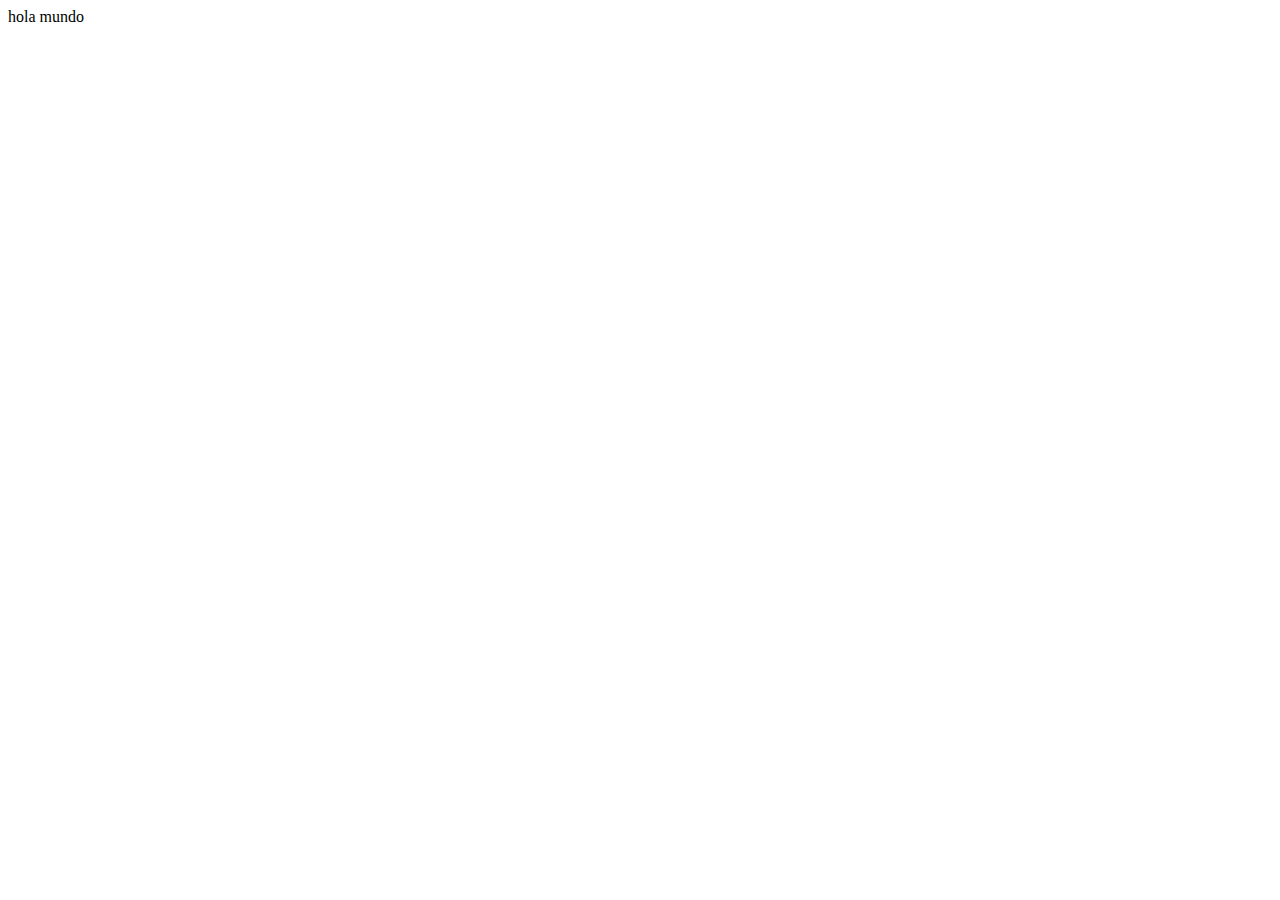
==== index.html @ 7c6a1bd4 "se agrega el index.html" ====
<!DOCTYPE html>
<html lang="en">
<head>
    <meta charset="UTF-8">
    <meta name="viewport" content="width=device-width, initial-scale=1.0">
    <title>Document</title>
</head>
<body>
    hola mundo
</body>
</html>
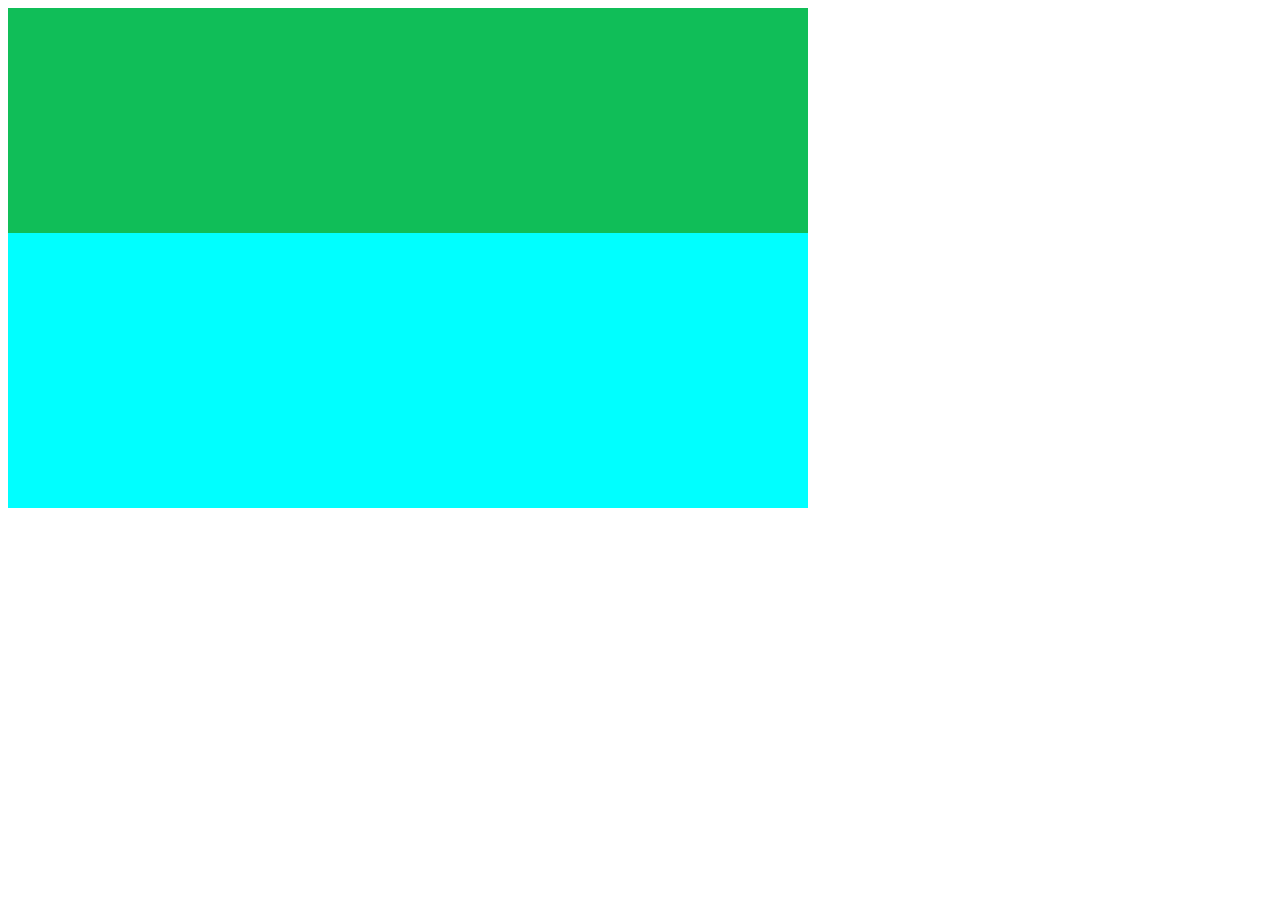
==== commit 7d9f04ee: "se agrega archivo css, y se agrega los contenedores principales y secundarios" ====
--- a/index.html
+++ b/index.html
@@ -3,9 +3,14 @@
 <head>
     <meta charset="UTF-8">
     <meta name="viewport" content="width=device-width, initial-scale=1.0">
+  <link rel="stylesheet" href="/styles.css">
     <title>Document</title>
+
 </head>
 <body>
-    hola mundo
+    <div class="container">
+        <div class="container-community"></div>
+        
+    </div>
 </body>
 </html>--- a/styles.css
+++ b/styles.css
@@ -0,0 +1,10 @@
+.container{
+    background-color: aqua;
+    width: 800px;
+    height: 500px;
+}
+.container-community{
+    background-color: rgb(16, 190, 88);
+    width: 100%;
+    height: 45%;
+}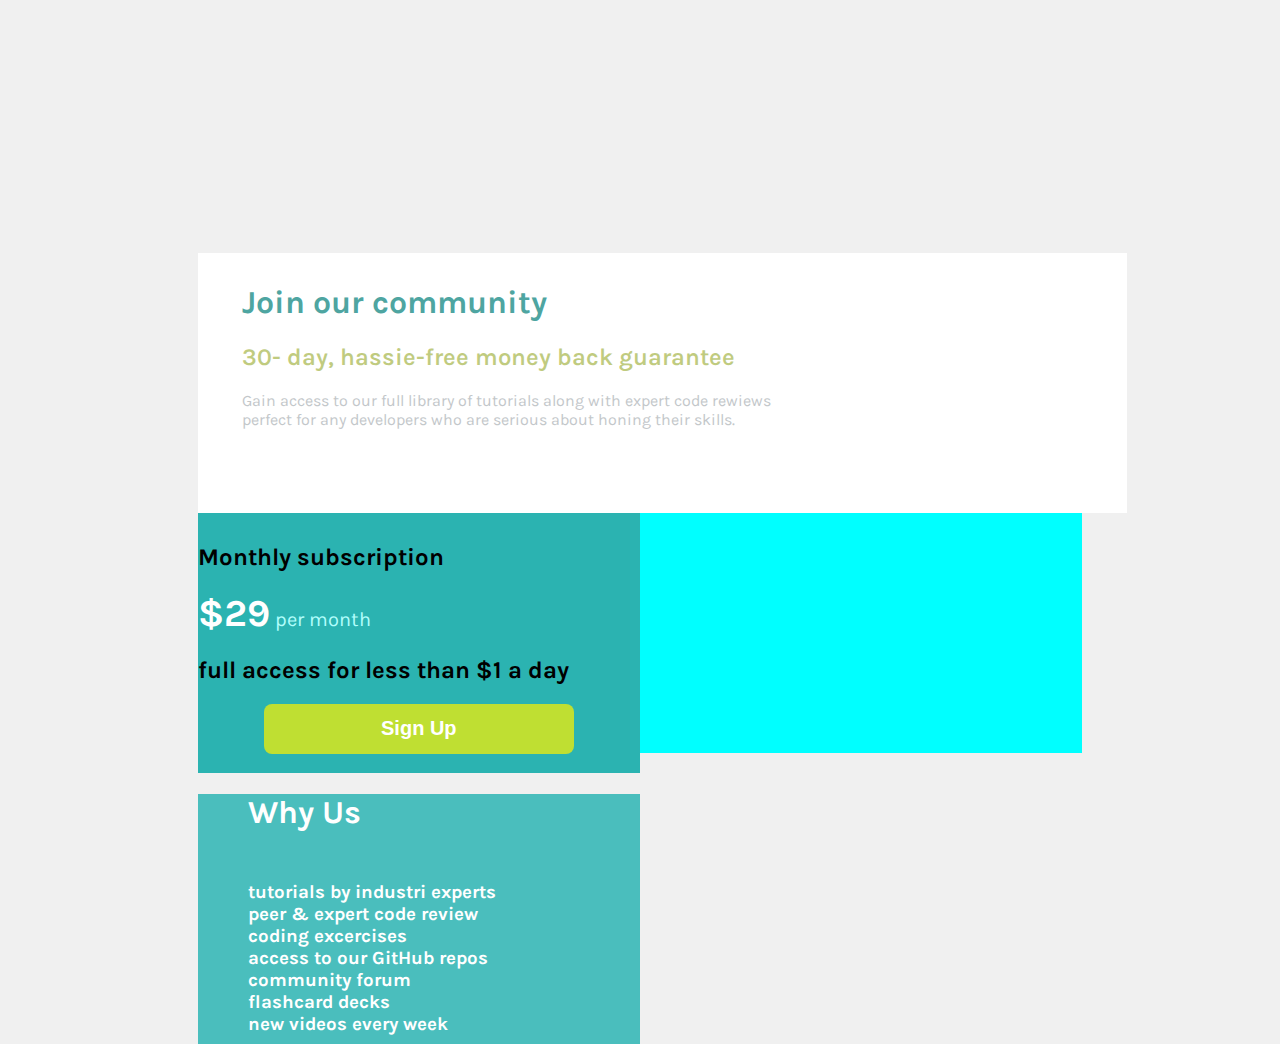
==== commit 719393c0: "se crearon nuevos contenedores, se creó el botón de sig up, se organizaron los textos de los contene" ====
--- a/index.html
+++ b/index.html
@@ -4,13 +4,46 @@
     <meta charset="UTF-8">
     <meta name="viewport" content="width=device-width, initial-scale=1.0">
   <link rel="stylesheet" href="/styles.css">
-    <title>Document</title>
+    <title>Práctica</title>
 
 </head>
 <body>
     <div class="container">
-        <div class="container-community"></div>
+        <div class="container-community">
+            <h1 class="titleCommunity">Join our community</h1>
+            <h2 class="subtitleCommunity">30- day, hassie-free money back guarantee</h2>
+            <p> Gain access to our full library of tutorials along with expert code rewiews <br>
+                perfect for any developers who are serious about honing their skills. </p>
+        </div>
+
         
+        <div class="containersubscription">
+            <h2 class="subtitleSubscription">Monthly subscription</h2>
+            <p class="numbersubscription"><strong>$29</strong> per month</p>
+            <h2 class="accesssubscription">full access for less than $1 a day</h2>
+            <div class="buttonsubscription">
+                <button >Sign Up</button> </div>
+        </div>
+        
+        <div class="containerwhyus">
+            <h1 class="titlewhyus">Why Us</h1>
+            <h3 class="textwhy">tutorials by industri experts <br>
+                peer & expert code review <br>
+                coding excercises <br>
+                access to our GitHub repos <br>
+                community forum <br>
+                flashcard decks <br>
+                new videos every week
+            
+            </h3>
+        </div>
+
+        
+
     </div>
+    
+    
+
+
 </body>
 </html>--- a/styles.css
+++ b/styles.css
@@ -1,10 +1,129 @@
+@import url('https://fonts.googleapis.com/css2?family=Karla:wght@200&display=swap');
+
+body{
+    background-color: #F0F0F0;
+}
+
 .container{
     background-color: aqua;
-    width: 800px;
+    width: 70%;
     height: 500px;
+    font-family: karla;
+    margin: 20% auto ;
+
 }
+
 .container-community{
-    background-color: rgb(16, 190, 88);
+    background-color:#FFFFFF;
     width: 100%;
-    height: 45%;
+    height: 50%;
+    padding: 10px 0 0 5%;
+}
+
+.titleCommunity{
+    color:#4EA5A1;
+    font-weight: 700;
+}
+
+.subtitleCommunity{
+    color: #C0CB7F;
+    font-weight: 600;
+}
+
+.container-community p{
+    color:#C3C7CA;
+    font-weight: 700px;
+    font-size: 16px;
+
+}
+
+.containersubscription{
+background-color: #2BB3B1;
+width: 50%;
+height: 50%;
+padding-top: 10px;
+}
+
+.numbersubscription{
+    font-size: 20px;
+    color: #B2FEFC;
+
+}
+
+.numbersubscription strong{
+    color: white;
+    font-size: 38px;
+    font-weight: bold;
+}
+
+.buttonsubscription {
+    display: flex;
+    justify-content: center;
+}
+
+.buttonsubscription button{
+    width: 70%;
+    height: 50px;
+    background: #BFDF32;
+    border-radius: 8px;
+    border: none;
+    color: white;
+    font-size: 20px;
+    font-weight: 600;
+
+}
+
+/*.numbersubscription{
+    color: #B2FEFC;
+    font-size: 35px;
+    font-weight: bold;
+    margin-left: 40px;
+    
+}
+
+.monthsubscription{
+    color: #B2FEFC;
+    font-weight: 500;
+    margin-left: 40px;
+    margin-top: 50px;
+}
+
+.buttonsubscription{
+    background-color: #BFDF32;
+    width: 40%;
+    height: 50px;
+    margin-left: 40px;
+    margin-top: 30px;
+    border-radius: 5px;
+    color:#B2FEFC ;
+    
+
+
+}
+
+.accesssubscription{
+    color: white ;
+    margin-left: 40px;
+    margin-top: -100px;
+    font-weight: 300;
+    font-size: 20px;}*/
+
+
+.containerwhyus{
+    background-color: #4ABEBD;
+    width: 50%;
+    height: 50%;
+    /*margin-left: 660px;*/
+    /*margin-top:-287px*/
+}
+
+.titlewhyus{
+    color: white;
+    margin-left: 50px;
+    margin-bottom: 50px;
+}
+
+.textwhy{
+    color: white;
+    margin-left: 50px;
 }